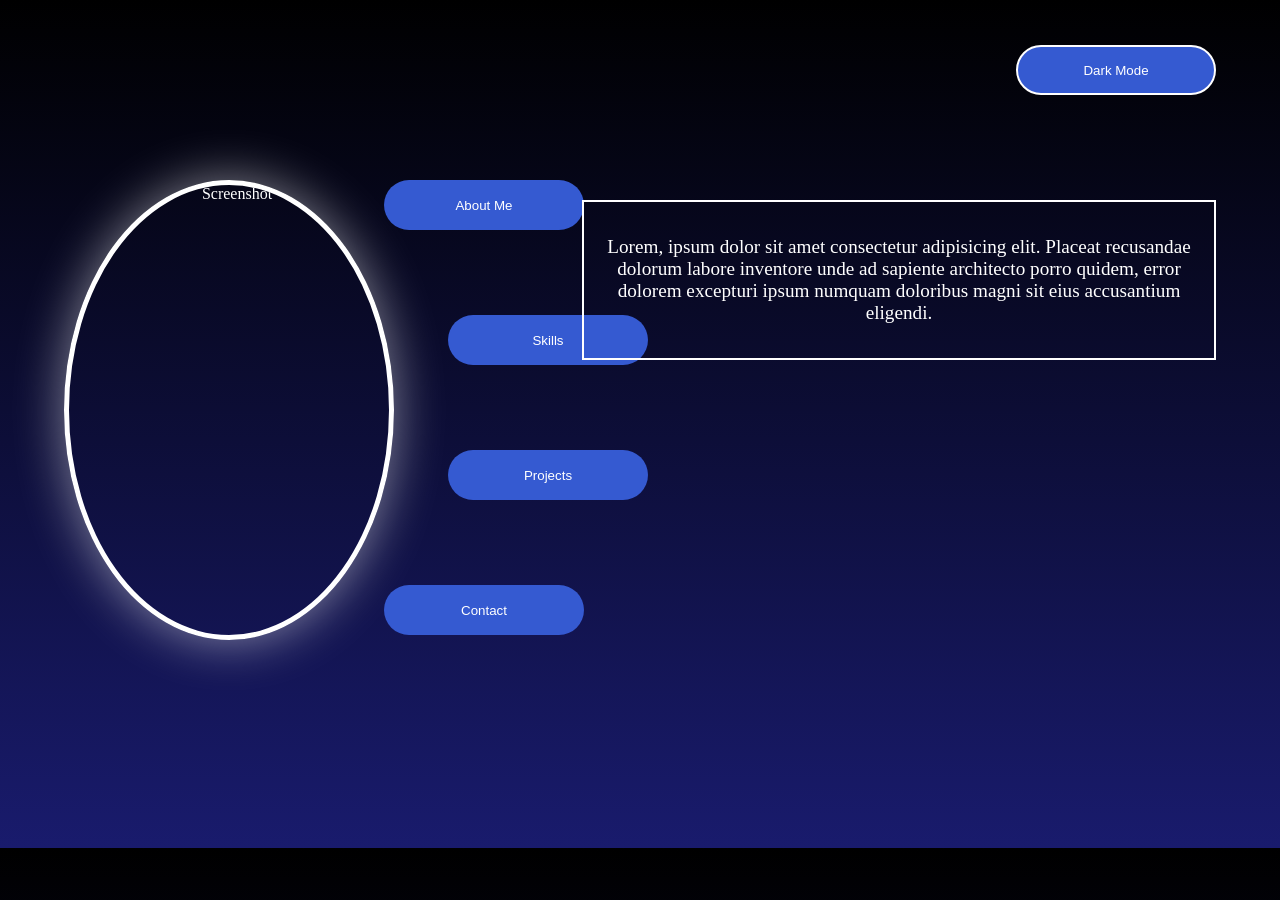
==== Midterms/midterms 1.html @ 0a884516 "Add files via upload" ====
<!DOCTYPE html>
<html lang="en">
    
<head>
    <meta charset="UTF-8">
    <meta name="viewport" content="width=device-width, i--nitial-scale=1.0">
    <title>Test</title>
  <link rel="stylesheet" href="style.css">
</head>


<body>
    <header>
<button id="theme-toggle" class="toggle-btn">Dark Mode</button>
    </header>

    <main>
        <img src="C:\Users\Reige Payad\Pictures\Screenshots\Screenshot 2026-03-12 220054.png" alt="Screenshot">
        <button id="abt-btn" class="btn-style">About Me</button>
<button id="skl-btn" class="btn-style">Skills</button>
        <button id="prj-btn" class="btn-style">Projects</button>
        <button id="cnt-btn" class="btn-style">Contact</button>

        <div id="info">
            <p>Lorem, ipsum dolor sit amet consectetur adipisicing elit. Placeat recusandae dolorum labore inventore unde ad sapiente architecto porro quidem, error dolorem excepturi ipsum numquam doloribus magni sit eius accusantium eligendi.</p>

        </div>
    </main>


    <script src="script.js"></script>
</body>
</html>
---- Midterms/style.css ----
/* 1. Define theme colors at the root */
:root {
    /* Default Dark Mode Colors */
    --bg-gradient-start: rgb(25, 27, 109);
    --bg-gradient-end: rgb(0, 0, 0);       /* Black */
    --btn-bg: #355ad1;                     /* Dark Blue */
    --btn-hover-bg: #4167f1;
    --text-color: #ffffff;                 /* White text */
    --accent-white: #ffffff;               /* Borders and glow */
    --glow-color: rgba(255, 255, 255, 0.5);
}

/* 2. Overwrite colors for Light Mode */
[data-theme="dark"] {
    /* Changes black to blue, and dark blue to white */
    --bg-gradient-start: #355ad1;          /* Your theme's primary blue */
    --bg-gradient-end: #e6f0ff;            /* A soft light blue/white mix */
    --btn-bg: #ffffff;                     /* White buttons */
    --btn-hover-bg: #f0f4ff;
    --text-color: #000000;                 /* Black text */
    --accent-white: #355ad1;               /* Borders turn blue */
    --glow-color: rgba(53, 90, 209, 0.5);  /* Glow turns blue */
}

/* 3. Apply variables to elements */
body {
    width: 75%;
    min-height: 80vh;
    padding: 5%;
    background-image: linear-gradient(to top, var(--bg-gradient-start), var(--bg-gradient-end));
    background-size: cover;
    display: flex;
    flex-direction: column;
    justify-content: center;
    align-items: center;
    text-align: center;
    margin: 0;
    color: var(--text-color); /* Ensures general text respects theme */
    transition: background-image 0.3s ease, color 0.3s ease;
}

main {
    display: flex;
    flex-direction: column;
    align-items: center;
    gap: 15px;
    margin-top: 50px;
}

img {
    width: 25%;
    height: 50%;
    border-radius: 50%;
    border: 5px solid var(--accent-white);
    box-shadow: 0 0 50px var(--glow-color);
    position: absolute; 
    left: 5%; 
    top: 20%; 
    transition: border 0.3s ease, box-shadow 0.3s ease;
}

/* Base style template for all primary buttons */
.btn-style {
    background-color: var(--btn-bg);
    color: var(--text-color);
    border: none;
    padding: 0.75rem 1.5rem;
    border-radius: 50px;
    height: 50px;
    width: 200px; 
    cursor: pointer;
    position: absolute; 
    transition: all 0.3s ease;
}

.btn-style:hover {
    transform: scale(1.2);
    background-color: var(--btn-hover-bg);
    border: 5px solid var(--accent-white);
    box-shadow: 0 0 15px var(--glow-color);
}

/* Position mapping using your original coordinates */
#abt-btn { left: 30%; top: 20%; }
#skl-btn { left: 35%; top: 35%; }
#prj-btn { left: 35%; top: 50%; }
#cnt-btn { left: 30%; top: 65%; }

#info {
    margin-top: 20px;
    color: var(--text-color);
    font-size: 1.2rem;
    max-width: 600px;
    text-align: center;
    border: 2px solid var(--accent-white);
    position: absolute; 
    right: 5%; 
    top: 20%; 
    padding: 15px; /* Added spacing inside the box */
    transition: color 0.3s ease, border 0.3s ease;
}

.toggle-btn {
    background-color: var(--btn-bg);
    color: var(--text-color);
    border: 2px solid var(--accent-white);
    padding: 0.75rem 1.5rem;
    border-radius: 50px;
    height: 50px;
    width: 200px; 
    cursor: pointer;
    position: absolute; 
    right: 5%; 
    top: 5%; 
    transition: all 0.3s ease;
}

.toggle-btn:hover {
    transform: scale(1.2);
    background-color: var(--btn-hover-bg);
    border: 5px solid var(--accent-white);
    box-shadow: 0 0 15px var(--glow-color);
}
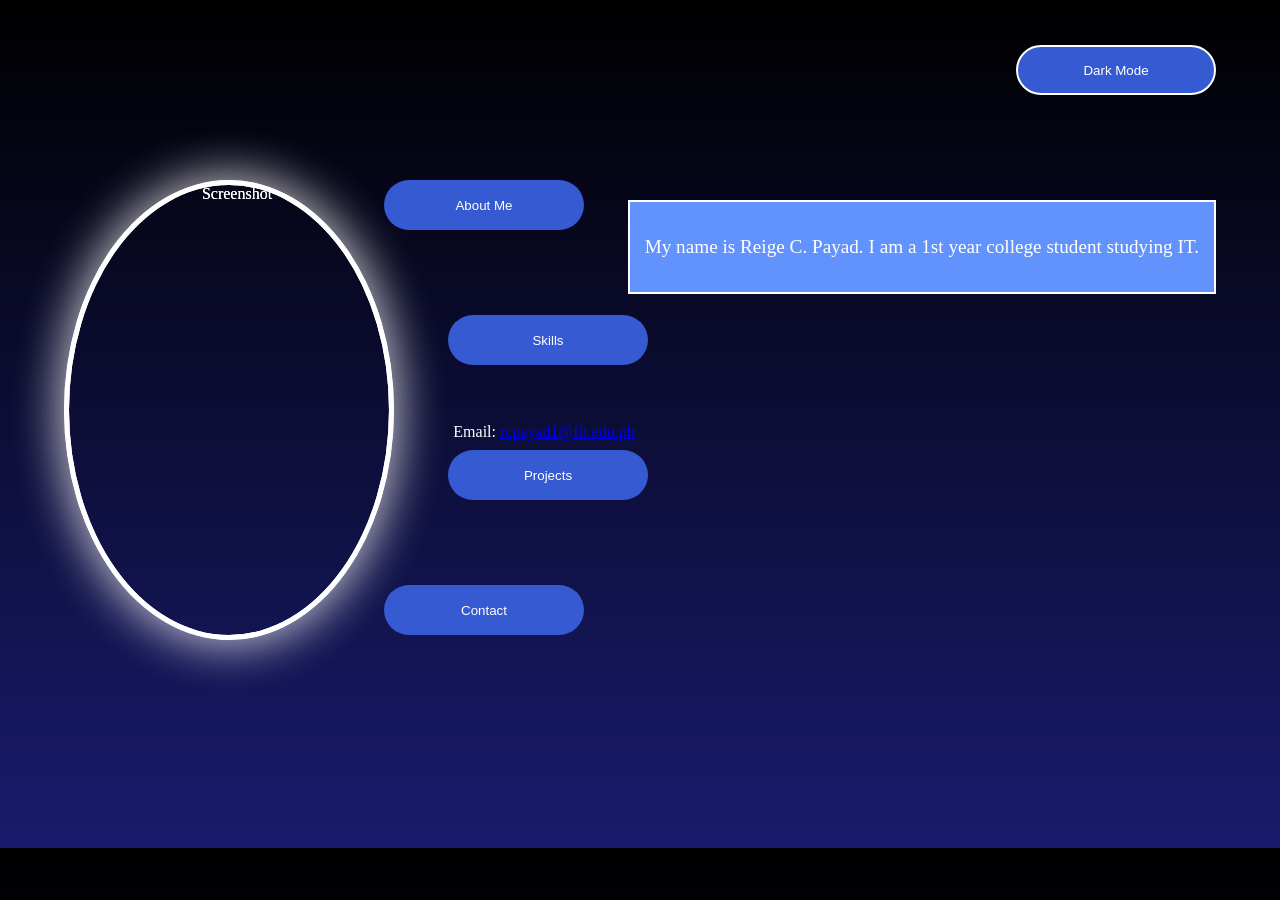
==== commit 02e05273: "Update midterms 1.html with new content Added a second image and updated personal information." ====
--- a/Midterms/midterms 1.html
+++ b/Midterms/midterms 1.html
@@ -16,18 +16,23 @@
 
     <main>
         <img src="C:\Users\Reige Payad\Pictures\Screenshots\Screenshot 2026-03-12 220054.png" alt="Screenshot">
+        <img src="C:\Users\rcpayad1\Pictures\Screenshots\Screenshot 2026-05-28 104031.png" alt="Screenshot">
         <button id="abt-btn" class="btn-style">About Me</button>
 <button id="skl-btn" class="btn-style">Skills</button>
         <button id="prj-btn" class="btn-style">Projects</button>
         <button id="cnt-btn" class="btn-style">Contact</button>
 
         <div id="info">
-            <p>Lorem, ipsum dolor sit amet consectetur adipisicing elit. Placeat recusandae dolorum labore inventore unde ad sapiente architecto porro quidem, error dolorem excepturi ipsum numquam doloribus magni sit eius accusantium eligendi.</p>
+            <p>My name is Reige C. Payad. I am a 1st year college student studying IT.</p>
 
         </div>
     </main>
 
+    <footer>
+        <p class="em">Email: <a href="rcpayad1@fit.edu.ph">rcpayad1@fit.edu.ph</a> </p>
+        <p class="nu">Contact No.: <a href="09214013615">09214013615</a> </p>
+    </footer>
 
     <script src="script.js"></script>
 </body>
-</html>+</html>
--- a/Midterms/style.css
+++ b/Midterms/style.css
@@ -87,6 +87,7 @@
 #cnt-btn { left: 30%; top: 65%; }
 
 #info {
+    background-color: rgb(98, 147, 252);
     margin-top: 20px;
     color: var(--text-color);
     font-size: 1.2rem;
@@ -120,4 +121,4 @@
     background-color: var(--btn-hover-bg);
     border: 5px solid var(--accent-white);
     box-shadow: 0 0 15px var(--glow-color);
-}+}
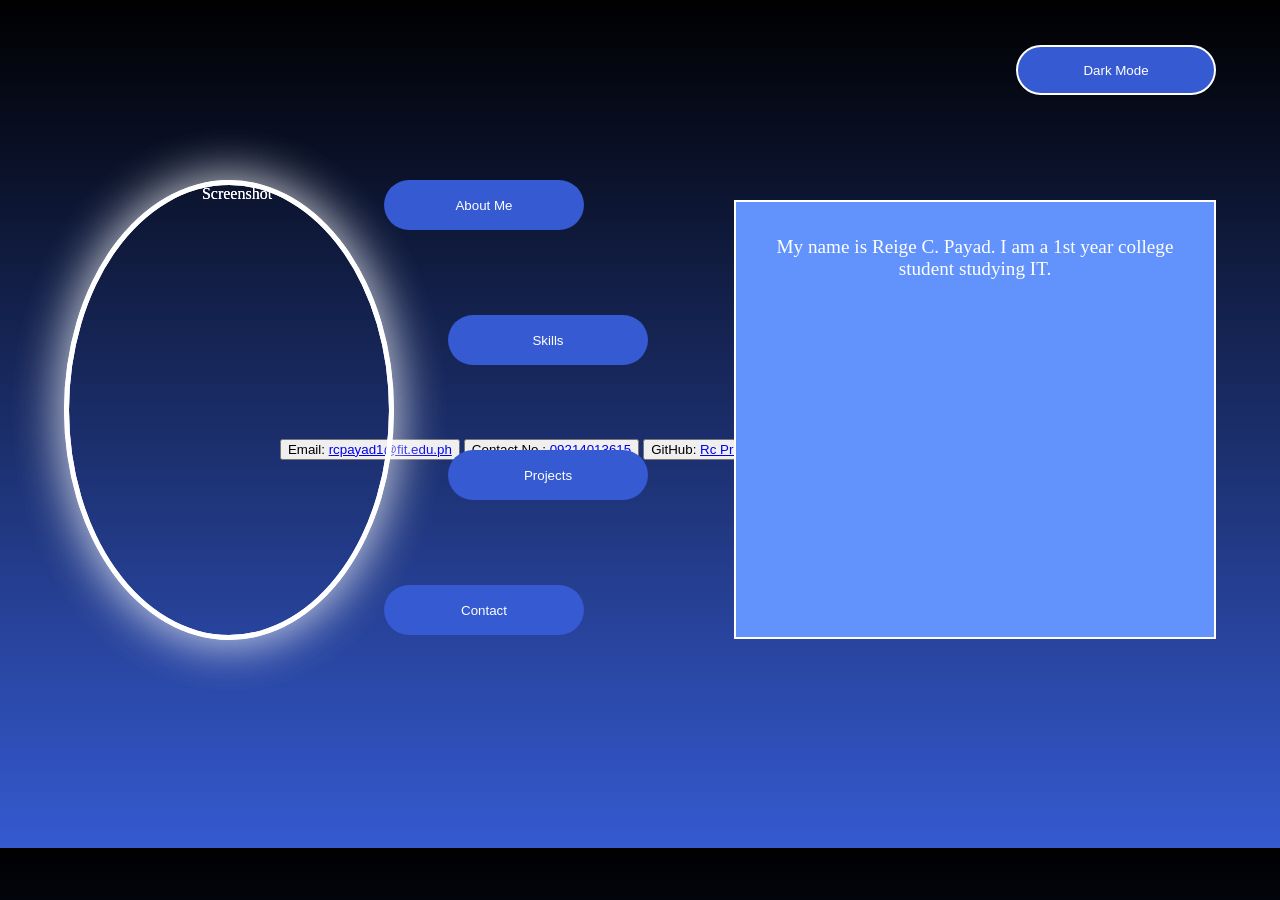
==== commit 2156c7a0: "Modify midterms 1.html with new buttons and images Updated contact information buttons and image sou" ====
--- a/Midterms/midterms 1.html
+++ b/Midterms/midterms 1.html
@@ -16,7 +16,7 @@
 
     <main>
         <img src="C:\Users\Reige Payad\Pictures\Screenshots\Screenshot 2026-03-12 220054.png" alt="Screenshot">
-        <img src="C:\Users\rcpayad1\Pictures\Screenshots\Screenshot 2026-05-28 104031.png" alt="Screenshot">
+        <img src="C:\Users\rcpayad1\Pictures\Screenshots\Screenshot 2026-05-28 103835.png" alt="Screenshot">
         <button id="abt-btn" class="btn-style">About Me</button>
 <button id="skl-btn" class="btn-style">Skills</button>
         <button id="prj-btn" class="btn-style">Projects</button>
@@ -29,9 +29,16 @@
     </main>
 
     <footer>
-        <p class="em">Email: <a href="rcpayad1@fit.edu.ph">rcpayad1@fit.edu.ph</a> </p>
-        <p class="nu">Contact No.: <a href="09214013615">09214013615</a> </p>
-    </footer>
+    <button id="em-btn" class="buttn-style">
+        Email: <a href="mailto:rcpayad1@fit.edu.ph">rcpayad1@fit.edu.ph</a>
+    </button>
+    <button id="nu-btn" class="buttn-style">
+        Contact No.: <a href="https://google.com">09214013615</a>
+    </button>
+    <button id="git-btn" class="buttn-style">
+        GitHub: <a href="https://github.com/Katsuya2406" target="_blank">Rc Programming</a>
+    </button>
+</footer>
 
     <script src="script.js"></script>
 </body>
--- a/Midterms/style.css
+++ b/Midterms/style.css
@@ -1,7 +1,7 @@
 /* 1. Define theme colors at the root */
 :root {
     /* Default Dark Mode Colors */
-    --bg-gradient-start: rgb(25, 27, 109);
+    --bg-gradient-start: #355ad1;
     --bg-gradient-end: rgb(0, 0, 0);       /* Black */
     --btn-bg: #355ad1;                     /* Dark Blue */
     --btn-hover-bg: #4167f1;
@@ -98,7 +98,8 @@
     right: 5%; 
     top: 20%; 
     padding: 15px; /* Added spacing inside the box */
-    transition: color 0.3s ease, border 0.3s ease;
+    height: 45%;
+    width: 35%;
 }
 
 .toggle-btn {
@@ -122,3 +123,17 @@
     border: 5px solid var(--accent-white);
     box-shadow: 0 0 15px var(--glow-color);
 }
+
+.em{
+    font-size: 25px;
+    position: absolute; 
+    left: 10%;
+    top: 90%; 
+}
+
+.nu{
+    font-size: 25px;
+    position: absolute; 
+    left: 30%;
+    top: 90%; 
+}
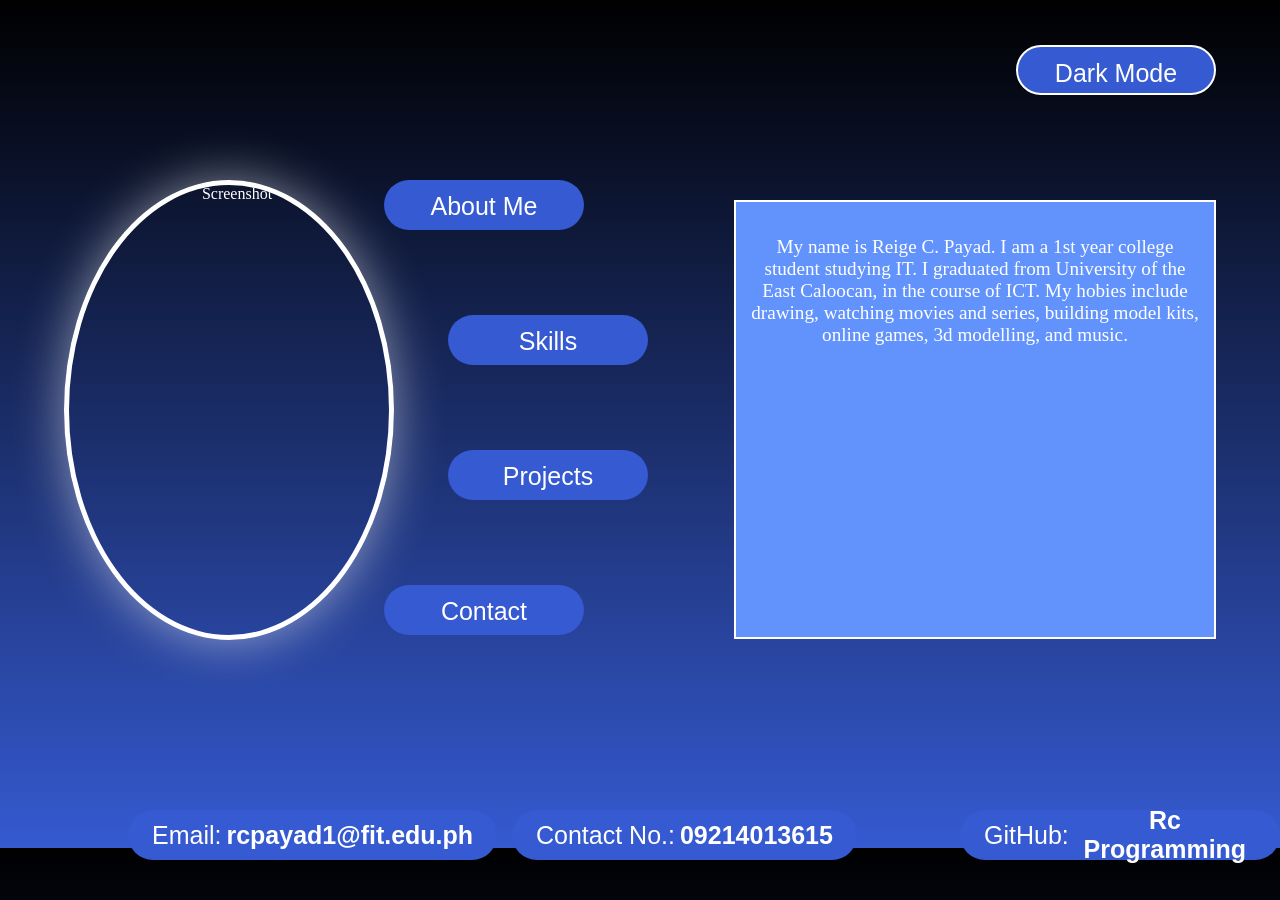
==== commit e6142e27: "Update midterms 1.html" ====
--- a/Midterms/midterms 1.html
+++ b/Midterms/midterms 1.html
@@ -16,14 +16,14 @@
 
     <main>
         <img src="C:\Users\Reige Payad\Pictures\Screenshots\Screenshot 2026-03-12 220054.png" alt="Screenshot">
-        <img src="C:\Users\rcpayad1\Pictures\Screenshots\Screenshot 2026-05-28 103835.png" alt="Screenshot">
+        
         <button id="abt-btn" class="btn-style">About Me</button>
 <button id="skl-btn" class="btn-style">Skills</button>
         <button id="prj-btn" class="btn-style">Projects</button>
         <button id="cnt-btn" class="btn-style">Contact</button>
 
         <div id="info">
-            <p>My name is Reige C. Payad. I am a 1st year college student studying IT.</p>
+            <p>My name is Reige C. Payad. I am a 1st year college student studying IT. I graduated from University of the East Caloocan, in the course of ICT. My hobies include drawing, watching movies and series, building model kits, online games, 3d modelling, and music.</p>
 
         </div>
     </main>
--- a/Midterms/style.css
+++ b/Midterms/style.css
@@ -61,6 +61,7 @@
 
 /* Base style template for all primary buttons */
 .btn-style {
+    font-size: 25px;
     background-color: var(--btn-bg);
     color: var(--text-color);
     border: none;
@@ -74,11 +75,48 @@
 }
 
 .btn-style:hover {
+    font-size: 30px;
     transform: scale(1.2);
     background-color: var(--btn-hover-bg);
     border: 5px solid var(--accent-white);
     box-shadow: 0 0 15px var(--glow-color);
 }
+
+/* Consolidated Footer Button Rules */
+.buttn-style {
+    background-color: var(--btn-bg);
+    color: var(--text-color);
+    border: none;
+    padding: 0rem 1.5rem;
+    border-radius: 50px;
+    height: 50px;
+    min-width: 220px; /* Ensures buttons don't shrink too small */
+    width: auto;      /* Allows button to adapt cleanly to text width */
+    cursor: pointer;
+    position: absolute; 
+    display: flex;
+    align-items: center;
+    justify-content: center;
+    font-size: 16px;  /* Scales font cleanly inside 50px capsule height */
+    transition: all 0.3s ease;
+}
+
+/* Strips default link colors/underlines to inherit your theme styles */
+.buttn-style a {
+    color: inherit;
+    text-decoration: none;
+    margin-left: 5px;
+    font-weight: bold;
+}
+
+.buttn-style:hover {
+    transform: scale(1.1);
+    background-color: var(--btn-hover-bg);
+    border: 3px solid var(--accent-white);
+    box-shadow: 0 0 15px var(--glow-color);
+}
+
+
 
 /* Position mapping using your original coordinates */
 #abt-btn { left: 30%; top: 20%; }
@@ -86,6 +124,25 @@
 #prj-btn { left: 35%; top: 50%; }
 #cnt-btn { left: 30%; top: 65%; }
 
+#em-btn{font-size: 25px;
+    position: absolute; 
+    left: 10%;
+    top: 90%;}
+
+#nu-btn{
+    font-size: 25px;
+    position: absolute; 
+    left: 40%;
+    top: 90%; 
+}
+
+#git-btn{
+        font-size: 25px;
+    position: absolute; 
+    left: 75%;
+    top: 90%; 
+}
+
 #info {
     background-color: rgb(98, 147, 252);
     margin-top: 20px;
@@ -103,6 +160,7 @@
 }
 
 .toggle-btn {
+    font-size: 25px;
     background-color: var(--btn-bg);
     color: var(--text-color);
     border: 2px solid var(--accent-white);
@@ -118,22 +176,71 @@
 }
 
 .toggle-btn:hover {
+    font-size: 20px;
     transform: scale(1.2);
     background-color: var(--btn-hover-bg);
     border: 5px solid var(--accent-white);
     box-shadow: 0 0 15px var(--glow-color);
 }
 
-.em{
-    font-size: 25px;
-    position: absolute; 
-    left: 10%;
-    top: 90%; 
-}
-
-.nu{
-    font-size: 25px;
-    position: absolute; 
-    left: 30%;
-    top: 90%; 
-}
+
+
+/* --- Form Styling Inside Info Box --- */
+
+.form-wrapper {
+    display: flex;
+    flex-direction: column;
+    text-align: left;
+    height: 100%;
+    box-sizing: border-box;
+}
+
+.input-group {
+    margin-bottom: 8px;
+    display: flex;
+    flex-direction: column;
+}
+
+.input-group input, 
+.input-group textarea {
+    width: 100%;
+    padding: 20px;
+    border: 2px solid var(--accent-white);
+    border-radius: 6px;
+    background-color: white;;
+    color: #000000; /* Dark text inside fields for legibility */
+    font-family: inherit;
+    box-sizing: border-box;
+}
+
+/* Let the textarea resize naturally but set max limitations */
+.input-group textarea {
+    resize: none;
+}
+
+/* Clean, bright error messages */
+.error-text {
+    color: #ff3333;
+    font-size: 0.75rem;
+    font-weight: bold;
+    margin-top: 2px;
+    min-height: 14px; /* Stops elements shifting up and down when errors show */
+}
+
+/* Button to submit forms */
+.form-submit-btn {
+    background-color: var(--btn-bg);
+    color: var(--text-color);
+    border: 2px solid var(--accent-white);
+    padding: 6px 12px;
+    border-radius: 20px;
+    cursor: pointer;
+    font-weight: bold;
+    transition: transform 0.2s ease;
+    align-self: flex-start;
+}
+
+.form-submit-btn:hover {
+    transform: scale(1.05);
+    background-color: var(--btn-hover-bg);
+}
